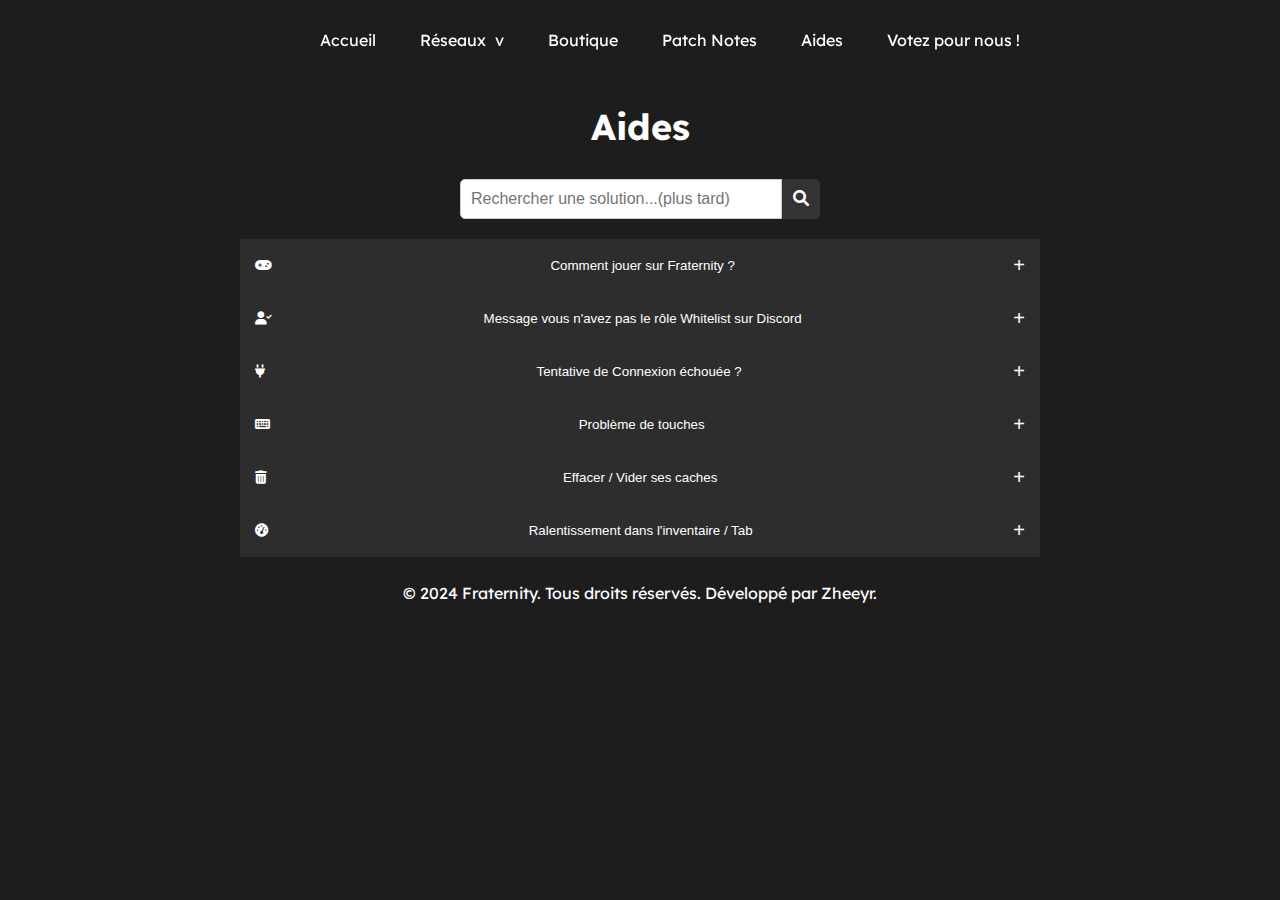
==== aides.html @ e3a0e6e4 "Add: Initial commit of the Website" ====
<!DOCTYPE html>
<html lang="fr">
<head>
    <meta charset="UTF-8">
    <meta name="viewport" content="width=device-width, initial-scale=1.0">
    <title>Fraternity - Aides</title>
    <link rel="stylesheet" href="style.css">
    <link href="https://fonts.googleapis.com/css2?family=Lexend:wght@400;700&display=swap" rel="stylesheet">
    <link href="https://cdnjs.cloudflare.com/ajax/libs/font-awesome/6.0.0-beta3/css/all.min.css" rel="stylesheet">
</head>
<body class="aides">
    <header>
        <nav>
            <ul>
                <li><a href="index.html">Accueil</a></li>
                <li class="dropdown">
                    <a href="javascript:void(0)" class="dropbtn">Réseaux <span class="arrow">v</span></a>
                    <div class="dropdown-content">
                        <a href="https://x.com/FRaternityGTA">Twitter</a>
                        <a href="https://www.youtube.com/@fraternityrp">YouTube</a>
                        <a href="https://discord.com/invite/fraternity">Discord</a>
                        <a href="https://www.tiktok.com/@fraternitygta?lang=fr">TikTok</a>
                    </div>
                </li>
                <li><a href="https://fraternity.tebex.io">Boutique</a></li>
                <li><a href="patchnotes.html">Patch Notes</a></li>
                <li><a href="aides.html">Aides</a></li>
                <li><a href="https://top-serveurs.net/gta/frat">Votez pour nous !</a></li>
            </ul>
        </nav>
    </header>

    <main>
        <section class="help-section">
            <h1 class="help-title">Aides</h1>
            <div class="search-bar">
                <input type="text" placeholder="Rechercher une solution...(plus tard)">
                <button><i class="fas fa-search"></i></button>
            </div>
            <div class="accordion">
                <div class="accordion-item" id="jouer">
                    <button class="accordion-header" aria-expanded="false">
                        <i class="fas fa-gamepad"></i> Comment jouer sur Fraternity ?
                        <span class="icon">+</span>
                    </button>
                    <div class="accordion-content">
                        <ul>
                            <li>Tout d'abord, nous avons notre Free-Access pour pouvoir vous familiarisez avec l'univers de Fraternity.
                                <ul>
                                    <li>ETAPE 1: Installez GTA V, Steam, TeamSpeak et FiveM</li>
                                    <li>ETAPE 2: Accédez au Discord Officiel de FRaternity et apprenez le Règlement FA.</li>
                                    <li>ETAPE 3: Accédez aux channels FA du serveur.</li>
                                </ul>
                            </li>
                            <li>Une fois familiariser avec la ville de Fraternity, ou bien vous-avez de l'expérience dans d'anciens serveurs Whitelist ?
                                <ul>
                                    <li>ETAPE 1: Installez GTA V, Steam, TeamSpeak et FiveM</li>
                                    <li>ETAPE 2: Accédez au Discord Officiel de FRaternity et apprenez le réglement WL.</li>
                                    <li>ETAPE 3: Préparez le Background de votre personnage, et passez votre entretien vocal.</li>
                                    <li>ETAPE 4: Si vous êtes acceptés, accédez aux channels WL du serveur, et démarrez votre aventure.</li>
                                </ul>
                            </li>
                        </ul>
                        <div class="help-discord">
                            <a href="https://discord.gg/fraternity" target="_blank"><i class="fab fa-discord"></i> Rejoindre le Discord</a>
                        </div>
                    </div>
                </div>
                <div class="accordion-item" id="whitelist">
                    <button class="accordion-header" aria-expanded="false">
                        <i class="fas fa-user-check"></i> Message vous n'avez pas le rôle Whitelist sur Discord
                        <span class="icon">+</span>
                    </button>
                    <div class="accordion-content">
                        <ul>
                            <li>Si en vous connectant vous avez ce message :
                                <ul>
                                    <li>Vérifier que vous avez le bon rôle selon le serveur (WL ou FA) dans <strong>FRaternity-RP</strong></li>
                                    <li>Vérifier que votre discord soit bien lié à fivem</li>
                                    <li>Aller dans paramètres utilisateur sur discord :
                                        <ul>
                                            <li>Ensuite Application autorisées</li>
                                            <li>Vérifier si Fivem est autorisé</li>
                                        </ul>
                                    </li>
                                </ul>
                            </li>
                            <li>Deux solutions possibles :
                                <ul>
                                    <li>Fivem est bien présent :
                                        <ul>
                                            <li>Retirer l'autorisation puis allumer fivem, une requête d'autorisation s'ouvrira sur discord et accepter la. Réessayez de vous connecter.</li>
                                        </ul>
                                    </li>
                                    <li>Fivem n'est pas présent :
                                        <ul>
                                            <li>Allumer fivem, une requête d'autorisation s'ouvrira sur discord et accepter la. Réessayez de vous connecter.</li>
                                        </ul>
                                    </li>
                                </ul>
                            </li>
                            <li>Si malgré ça vous avez encore des problèmes, n'hésitez pas à venir en BDA</li>
                        </ul>
                    </div>
                </div>
                <div class="accordion-item" id="connexion">
                    <button class="accordion-header" aria-expanded="false">
                        <i class="fas fa-plug"></i> Tentative de Connexion échouée ?
                        <span class="icon">+</span>
                    </button>
                    <div class="accordion-content">
                        <ul>
                            <li>Vérifiez que vous avez bien Whitelist votre IP sur : <a href="https://fraternity.syswall.fr/">https://fraternity.syswall.fr/</a> (peu importe que vous soyez FA ou WL)</li>
                            <li>Vérifiez d'avoir bien lancé Steam avant d'ouvrir FiveM (sinon il ne prendra pas votre steam en compte, et donc votre connexion sera impossible)</li>
                            <li>Si vous avez tenté de rentrer l'adresse sur la console F8, faites une recherche dans les serveurs FiveM directement ("Jouer").
                                <ul>
                                    <li>Fraternity V3 RP pour le WL</li>
                                    <li>Fraternity RP FA pour le FreeAccess</li>
                                </ul>
                            </li>
                            <li>Vérifiez, si vous tentez de venir sur le WL que vous avez bien passé votre entretien et que vous avez obtenu le rôle correspondant aux citoyens WL.</li>
                            <li>Sinon, venez en BDA.</li>
                        </ul>
                    </div>
                </div>
                <div class="accordion-item" id="touches">
                    <button class="accordion-header" aria-expanded="false">
                        <i class="fas fa-keyboard"></i> Problème de touches
                        <span class="icon">+</span>
                    </button>
                    <div class="accordion-content">
                        <ul>
                            <li>Tu as des problèmes de touche, tes touches ne sont pas au bon endroit. C'est un conflit qui peux survenir en allant sur d'autres serveurs et cela rentre en conflit.</li>
                            <li>Rend doit dans ta barre de recherche Windows et écrit %appdata%.
                                <ul>
                                    <li>Ensuite trouve le fichier CitizenFX et ouvre le. <img src="image/citizenFX.png"></li>
                                    <li>Ouvre le fichier fivem.cfg <img src="image/rbind.png"></li>
                                    <li>Maintenant sélectionne toutes les lignes qui commence par rbind <img src="image.png"></li>
                                    <li>Effacer les, sauvegarde et relance fivem. <img src="image/erase.png"></li>
                                </ul>
                            </li>
                            <li>Cette action vise a effacer toutes les sauvegardes de touches de tout les serveurs pour les remettres d'origine.</li>
                        </ul>
                    </div>
                </div>
                <div class="accordion-item" id="caches">
                    <button class="accordion-header" aria-expanded="false">
                        <i class="fas fa-trash-alt"></i> Effacer / Vider ses caches
                        <span class="icon">+</span>
                    </button>
                    <div class="accordion-content">
                        <ul>
                            <li>Souvent, vous vous retrouvez face à quelques problèmes de mappings, de conflits entre serveurs que vous avez pu visiter, etc...
                                <ul>
                                    <li>La solution se trouve souvent être celle-ci : Videz vos caches.
                                        <ul>
                                            <li>Pour se faire :</li>
                                            <li>Clic droit sur l'icone de votre application FiveM ▶️ Ouvrir l'emplacement du fichier (Si vous ne trouvez que ces 2 raccourcis, refaites un clic droit sur le raccourci FiveM et de nouveau Ouvrir l'emplacement du fichier)
                                                <img src="image/fivemimage.png"></li>
                                            <li>Ouvrez FiveM Application Data 
                                                <img src="image/appdatafivem.png"></li>
                                            <li>Ouvrez le fichier data
                                                <img src="image/datafivem.png"></li>
                                            <li>Effacez TOUS les dossiers dans data , puis relancez FiveM
                                            <p>Oui, même game-storage, certains scripts affectent votre jeu d'origine, donc il faut supprimer ce dossier aussi.</p>
                                                <img src="image/gamestorage.png"></li>
                                        </ul>
                                    </li>
                                    <li>Relancez FiveM et TADA, vous avez des caches tout neufs !</li>
                                </ul>
                            </li>
                        </ul>
                    </div>
                </div>
                <div class="accordion-item" id="ralentissement">
                    <button class="accordion-header" aria-expanded="false">
                        <i class="fas fa-tachometer-alt"></i> Ralentissement dans l'inventaire / Tab
                        <span class="icon">+</span>
                    </button>
                    <div class="accordion-content">
                        <ul>
                            <li>Tu as des ralentissements dans la navigation de ton inventaire ?</li>
                            <li>Rends toi sur la page d'accueil FiveM puis :
                                <ul>
                                    <li>Rends toi dans tes réglages</li>
                                    <li>Dans l'onglet Jeu</li>
                                    <li>Coche la case de Fixed-size NUI</li>
                                </ul>
                            </li>
                            <li>Certains packs graphiques peuvent en être la cause, mais si tu n'as pas de ralentissement autre que dans le menu inventaire / tab, la solution plus haut est normalement la bonne !</li>
                            <img src="image/settingsfivem.png">
                            <img src="image/steps.png">
                        </ul>
                    </div>
                </div>
            </div>
        </section>
    </main>

    <footer>
        <p>&copy; 2024 Fraternity. Tous droits réservés. Développé par Zheeyr.</p>
    </footer>

    <button id="back-to-top" title="Retour en haut"><i class="fas fa-arrow-up"></i></button>

    <script src="script.js"></script>
</body>
</html>
---- style.css ----
html, body {
    font-family: 'Lexend', sans-serif;
    margin: 0;
    padding: 0;
    width: 100%;
    height: 100%;
    overflow-x: hidden;
    background-color: #f0f0f0;
    color: #333;
    scroll-behavior: smooth;
}

body {
    overflow-y: auto;
    overflow-x: hidden;
}

body, html {
    overflow-x: hidden;
}

header {
    background-color: rgba(51, 51, 51, 0);
    color: #fff;
    padding: 30px;
    text-align: center;
    position: fixed;
    top: 0;
    width: 100%;
    left: 0;
    right: 0;
    z-index: 1000;
    margin: 0;
}

nav ul {
    list-style-type: none;
    padding: 0;
    margin: 0;
}

nav ul li {
    display: inline;
    margin: 0 20px;
    position: relative;
}

nav ul li a {
    color: #fff;
    text-decoration: none;
    padding: 5px 0;
    position: relative;
}

nav ul li a::after {
    content: "";
    position: absolute;
    left: 0;
    right: 0;
    bottom: 0;
    height: 2px;
    background-color: #00ff80;
    opacity: 0;
    transform: scaleX(0);
    transition: opacity 0.3s, transform 0.3s;
}

nav ul li a:hover::after {
    opacity: 1;
    transform: scaleX(1);
}

main {
    margin: 0;
    padding: 80px 0 0;
    padding-top: 80px;
    position: relative;
    z-index: 2;
    display: flex;
    flex-direction: column;
    align-items: center;
    width: 100%; 
    box-sizing: border-box;
    overflow-x: hidden;
}


footer {
    background-color: rgba(51, 51, 51, 0);
    color: #fff;
    text-align: center;
    padding: 10px;
    position: relative;
    width: 100%;
    bottom: 0;
    z-index: 1000;
    box-sizing: border-box;
}

#home {
    position: relative;
    text-align: center;
    color: white;
    min-height: 100vh;
    margin: 0;
    padding: 0;
    overflow: hidden; 
    display: flex;
    flex-direction: column;
    justify-content: center;
}

.home-content {
    display: flex;
    flex-direction: column;
    justify-content: center;
    align-items: center;
    height: 100vh;
    box-sizing: border-box;
    animation: slideIn 1s ease-out;
    position: relative;
    z-index: 2;
}

.home-text {
    text-align: center;
}

.home-text h2 {
    font-size: 72px;
    margin: 0;
    color: white;
}

.home-text .subtitle {
    font-size: 36px;
    margin-top: 10px;
    color: white;
    z-index: 1000;
}

.home-video {
    display: flex;
    justify-content: center;
    align-items: center;
    z-index: 3;
}

.home-video video {
    width: 100%;
    height: auto;
    max-width: 100%;
    max-height: 100%;
}

#home::before {
    content: "";
    position: absolute;
    top: 0;
    left: 0;
    right: 0;
    bottom: 0;
    filter: blur(5px);
    z-index: 1;
}

.discord-button {
    font-size: 24px;
    margin-top: 20px;
    padding: 15px 30px;
    color: white;
    display: inline-block;
    background-color: rgba(0,0,0,0);
    text-decoration: none;
    border: 2px solid white; 
    border-radius: 30px;
    transition: background-color 0.3s ease, transform 0.3s ease, border-color 0.3s ease;
    text-align: center;
    position: relative;
    transform: translateY(-50%);
}

.discord-button:hover {
    background-color: rgb(23, 171, 135, 0.5);
    border-color: rgba(255, 255, 255, 1);
}

.discord-button:active
{
    background-color: rgba(255, 255, 255, 0.3);
    transform: scale(0.95);
}

.dropdown .dropbtn {
    cursor: pointer;
}

.dropdown .arrow {
    display: inline-block;
    margin-left: 5px;
    transition: transform 0.3s;
}

.dropdown-content {
    display: none;
    position: absolute;
    background-color: #333;
    min-width: 50px;
    top: 100%;
    left: 0;
    box-shadow: 0px 8px 16px 0px rgba(0,0,0,0.2);
    z-index: 1;
    width: auto;
    white-space: nowrap;
}

.dropdown-content a {
    color: white;
    padding: 12px 16px;
    text-decoration: none;
    display: block;
}

.dropdown-content a:hover {
    background-color: #575757;
}

.dropdown-content.show {
    display: block;
}

.dropdown .arrow.up {
    transform: rotate(180deg);
}

.dropdown:hover .dropdown-content {
    display: block;
}

.dropdown:hover .arrow {
    transform: rotate(180deg);
}

.dropdown .arrow {
    display: inline-block;
    margin-left: 5px;
    transition: transform 0.3s;
}

.new-indicator {
    display: inline-block;
    width: 10px;
    height: 10px;
    background-color: #03e775;
    border-radius: 50%;
    margin-left: 5px;
    position: relative;
    z-index: 2;
}

.new-indicator::before {
    content: '';
    position: absolute;
    top: 50%;
    left: 50%;
    width: 10px;
    height: 10px;
    margin-top: -7px;
    margin-left: -7px;
    border: 2px solid #00ff80;
    border-radius: 50%;
    opacity: 0;
    animation: pulse 1.5s infinite;
    pointer-events: none;
    z-index: 1;
}

.scroll-down {
    margin-top: 30px;
}

.scroll-down a {
    display: block;
    margin-top: 20px;
    font-size: 80px;
    color: white;
    text-decoration: none;
    animation: bounce 2s infinite;
    transition: color 0.3s ease-in-out;
}

.scroll-down a:hover {
    color: #00ff80;
}

.scroll-arrow {
    font-size: 45px;
    color: white;
    text-decoration: none;
    animation: bounce 2s infinite;
}

.scroll-arrow:hover {
    color: #00ff80;
}

#video-content {
    position: relative;
    text-align: center;
    color: white;
    height: 100vh;
    margin: 0;
    padding: 0;
    overflow: hidden;
    display: flex;
    flex-direction: column;
    justify-content: center;
    align-items: center;
}

#video-section {
    position: relative;
    text-align: center;
    color: white;
    min-height: 100vh;
    margin: 0;
    padding: 0;
    overflow: hidden;
    display: flex;
    flex-direction: column;
    justify-content: center;
    align-items: center;
    width: 100%;
    box-sizing: border-box;
}

#bg-video {
    position: fixed;
    top: 0;
    left: 0;
    width: 100%;
    height: 100%;
    object-fit: cover;
    z-index: -1;
    filter: blur(3px);
}

#lore {
    position: relative;
    background-color: #0f0f12;
    padding: 30px 10px;
    color: #fff;
    text-align: center;
    width: 90%;
    box-sizing: border-box;
    margin: 0 auto 50px auto;
    display: flex;
    flex-direction: column;
    align-items: center;
    border-radius: 20px;
    overflow: hidden;
    box-shadow: 0 0 10px rgba(0, 255, 128, 0.5), 0 0 20px rgba(0, 255, 128, 0.3);
}

#lore::before, #lore::after {
    content: '';
    position: absolute;
    width: 100%;
    height: 100%;
    border: 2px solid transparent;
    border-radius: 20px;
    box-sizing: border-box;
}

#lore::before {
    top: 0;
    left: 0;
    border-top: 2px solid #00ff80;
    border-left: 2px solid #00ff80;
    animation: borderAnimationTop 10s ease-in-out infinite;
}

#lore::after {
    bottom: 0;
    right: 0;
    border-bottom: 2px solid #00ff80;
    border-right: 2px solid #00ff80;
    animation: borderAnimationBottom 10s ease-in-out infinite;
}

@keyframes borderAnimationTop {
    0%, 25% {
        width: 0;
        height: 0;
    }
    50% {
        width: 100%;
        height: 0;
    }
    75%, 100% {
        width: 100%;
        height: 100%;
    }
}

@keyframes borderAnimationBottom {
    0%, 25% {
        width: 0;
        height: 0;
    }
    50% {
        width: 0;
        height: 100%;
    }
    75%, 100% {
        width: 100%;
        height: 100%;
    }
}

.lore-wrapper {
    max-width: 1200px;
    width: 100%;
    margin: 0 auto;
    box-sizing: border-box;
    padding: 20px;
    display: flex;
    flex-direction: column;
    align-items: center;
    border-radius: 20px;
}

.lore-header {
    margin-bottom: 30px;
    text-align: center;
}

.lore-header h1, .lore-header p {
    color: #ffffff;
}

.lore-content {
    width: 100%;
    max-width: 1200px;
    margin: 0 auto;
}

.lore-content p {
    font-size: 18px;
    line-height: 1.6;
}

.lore-content h2 {
    font-size: 48px;
    margin-bottom: 20px;
}

.lore-image {
    margin: 20px 0;
}

.lore-image img {
    max-width: 100%;
    height: auto;
    border-radius: 20px;
}

.lore-text {
    max-width: 800px;
    width: 100%;
    text-align: left;
    font-size: 18px;
    line-height: 1.6;
    color: #ffffff;
    margin: 0 auto;
}

.lore-text p {
    line-height: 1.6;
    margin-bottom: 20px;
}

.green-text {
    color: #00ff80;
}

/* PATCH NOTES  */

body.patchnotes {
    background-color: #0f0f12;
    color: #ffffff;
    font-family: 'Lexend', sans-serif;
    margin: 0;
    padding: 0;
}

#patch-notes {
    text-align: center;
}

.patch-intro {
    margin-bottom: 20px;
    font-size: 18px;
    max-width: 800px;
    margin: 0 auto 20px auto;
}

.patch-list {
    display: flex;
    flex-wrap: wrap;
    justify-content: center;
    gap: 20px;
}

.patch-item {
    background-color: rgb(34, 34, 34);
    padding: 20px;
    border-radius: 10px;
    width: 45%;
    max-width: 400px;
    text-align: left;
    box-shadow: 0 4px 8px rgba(0,0,0,0.1);
    display: flex;
    flex-direction: column;
    gap: 10px;
    overflow: hidden;
    cursor: pointer;
}

.patch-item img {
    width: 100%;
    border-radius: 10px;
    transition: transform 0.3s ease;
}

.patch-item:hover img {
    transform: scale(1.05);
}

.patch-item .meta {
    display: flex;
    align-items: center;
    font-size: 12px;
    color: #c9c9c9;
    text-transform: uppercase;
    font-weight: bold;
}

.patch-item .meta .dot {
    width: 4px;
    height: 4px;
    background-color: rgb(0, 255, 98);
    border-radius: 50%;
    margin: 0 10px;
}

.patch-item h2 {
    margin: 0;
    font-size: 20px;
    color: #ffffff;
}

.patch-item p {
    margin: 5px 0;
    color: #ffffff;
}

.highlight-green {
    background-color: #00ff00;
    color: #333;
    padding: 2px 4px;
    border-radius: 4px;
    display: inline-block;
}

.modal {
    display: none; 
    position: fixed; 
    z-index: 1000; 
    left: 0;
    top: 0;
    width: 100%;
    height: 100%;
    overflow: auto;
    background-color: rgba(0, 0, 0, 0.8);
    align-items: center;
    justify-content: center;
    padding: 20px;
    box-sizing: border-box;
    animation-duration: 0.3s;
    animation-fill-mode: both;
}

.modal-content {
    background-color: #181818;
    margin: auto;
    padding: 20px;
    border: 1px solid #004e11;
    width: 80%;
    max-width: 600px;
    border-radius: 10px;
    position: relative;
}

.green-text p {
    color: #00ff00;
}

.blue-text {
    color: rgb(0, 0, 94);
}

.white-text {
    color: #fff;
}

.red-text {
    color: #f00;
}


.intro-section {
    background-color: #0f0f12;
    text-align: center;
    color: white;
}

.intro-title {
    font-size: 48px;
    font-weight: bold;
    margin-bottom: 20px;
}

.intro-description {
    font-size: 18px;
    line-height: 1.6;
    max-width: 800px;
    margin: 0 auto;
    color: #ffffff;
}

body.aides {
    background-color: #1d1d1d;
    color: white;
    font-family: 'Lexend', sans-serif;
}

.help-section {
    max-width: 800px;
    margin: 0 auto;
}

.help-title {
    text-align: center;
    font-size: 36px;
    margin-bottom: 30px;
}

.accordion-header {
    background: #2d2d2d;
    color: #fff;
    cursor: pointer;
    padding: 15px;
    width: 100%;
    text-align: left;
    border: none;
    outline: none;
    transition: background 0.3s ease;
    position: relative;
    display: flex;
    justify-content: space-between;
    align-items: center;
    text-align: center;
}

.accordion-header:hover {
    background: #3d3d3d;
}

.accordion-header[aria-expanded="true"] {
    background: #444;
}

.icon {
    font-size: 20px;
    transition: transform 0.3s ease;
}

.accordion-header[aria-expanded="true"] .icon {
    transform: rotate(45deg);
}

.accordion-content {
    max-height: 0;
    overflow: hidden;
    transition: max-height 0.3s ease;
    background: #2d2d2d;
    padding: 0 15px;
}

.accordion-content p {
    margin: 15px 0;
}

.accordion-item .accordion-header[aria-expanded="true"] + .accordion-content {
    max-height: 200px;
    padding: 15px;
}

.accordion-content ul {
    list-style-type: disc;
    padding-left: 20px;
    margin: 10px 0;
}

.accordion-content ul ul {
    list-style-type: circle;
    padding-left: 20px;
}

.accordion-content ul ul ul {
    list-style-type: square;
    padding-left: 20px;
}

/* Barre de recherche */
.search-bar {
    display: flex;
    justify-content: center;
    margin-bottom: 20px;
}

.search-bar input {
    padding: 10px;
    font-size: 16px;
    border: 1px solid #ccc;
    border-radius: 5px 0 0 5px;
    width: 300px;
}

.search-bar button {
    padding: 10px;
    font-size: 16px;
    background-color: #333;
    color: white;
    border: 1px solid #333;
    border-radius: 0 5px 5px 0;
    cursor: pointer;
}

.search-bar button:hover {
    background-color: #555;
}

.help-discord {
    margin-top: 20px;
    text-align: center;
}

.help-discord a {
    display: inline-block;
    padding: 10px 20px;
    background-color: #7289da;
    color: white;
    text-decoration: none;
    border-radius: 5px;
    transition: background-color 0.3s ease;
}

.help-discord a:hover {
    background-color: #5b6eae;
}

#back-to-top {
    display: none;
    position: fixed;
    bottom: 20px;
    right: 20px;
    z-index: 100;
    border: none;
    outline: none;
    background-color: #333;
    color: white;
    cursor: pointer;
    padding: 10px;
    border-radius: 5px;
    font-size: 18px;
    transition: opacity 0.3s, transform 0.3s;
}

#back-to-top:hover {
    background-color: #555;
    transform: scale(1.1);
}

#back-to-top i {
    font-size: 18px;
}

@keyframes modalFadeIn {
    from {
        opacity: 0;
        transform: translateY(-50px);
    }
    to {
        opacity: 1;
        transform: translateY(0);
    }
}

@keyframes modalFadeOut {
    from {
        opacity: 1;
        transform: translateY(0);
    }
    to {
        opacity: 0;
        transform: translateY(-50px);
    }
}


.modal-background {
    position: absolute;
    top: 0;
    left: 0;
    right: 0;
    bottom: 0;
    background-size: cover;
    background-position: center;
    filter: blur(10px);
    z-index: -1;
}

.modal-image {
    width: 100%;
    max-height: 300px;
    object-fit: cover;
    margin-bottom: 20px;
}

.modal.show {
    display: flex;
    animation-name: modalFadeIn;
}

.modal.hide {
    animation-name: modalFadeOut;
}

.close {
    color: #aaa;
    float: right;
    font-size: 28px;
    font-weight: bold;
}

.close:hover,
.close:focus {
    color: black;
    text-decoration: none;
    cursor: pointer;
}

.underline-green {
    text-decoration: underline;
    text-decoration-color: #00ff00;
    text-decoration-thickness: 2px;
}

.loader {
    position: fixed;
    top: 0;
    left: 0;
    width: 100%;
    height: 100%;
    background-color: rgb(0, 0, 0);
    display: flex;
    justify-content: center;
    align-items: center;
    flex-direction: column;
    z-index: 9999;
    opacity: 1;
    transition: opacity 1s ease;
}

.loader.hidden {
    opacity: 0;
}
.loading-text {
    font-size: 24px;
    color: white;
    margin-bottom: 20px;
}

.loading-bar {
    width: 80%;
    height: 10px;
    background-color: #444;
    position: relative;
    overflow: hidden;
}

.loading-progress {
    height: 100%;
    width: 0;
    background-color: #00ff80;
    transition: width 0.1s ease-in-out;
}

#main-title {
    opacity: 0;
    transform: translateX(-100%);
    animation: fadeInSlideRight 3s forwards;
}

#subtitle {
    opacity: 0;
    transform: translateY(100%);
    animation: fadeInSlideUp 3s forwards;
    animation-delay: 1s;
}

.hover-effect {
    transition: color 0.3s ease, box-shadow 0.3s ease;
}

#subtitle .hover-effect:hover#create {
    color: blue;
    text-shadow: 0 0 5px #00004b80, 0 0 10px #00004b80, 0 0 15px #00004b80, 0 0 20px #00004b80;
}

#subtitle .hover-effect:hover#imagine {
    color: white;
    text-shadow: 0 0 5px rgba(255, 255, 255, 1), 0 0 10px rgba(255, 255, 255, 1), 0 0 15px rgba(255, 255, 255, 1), 0 0 20px rgba(255, 255, 255, 1);
}

#subtitle .hover-effect:hover#play {
    color: red;
    text-shadow: 0 0 5px #8a010180, 0 0 10px #8a010180, 0 0 15px #8a010180, 0 0 20px #8a010180;
}

#features {
    padding: 50px 0;
    background-color: #0f0f12;
    color: #fff;
    text-align: center;
    width: 90%;
    box-sizing: border-box;
    margin: 0 auto;
    display: flex;
    flex-direction: column;
    align-items: center;
    border-radius: 20px;
    overflow: hidden;
}


.feature-wrapper {
    display: flex;
    flex-wrap: wrap;
    justify-content: space-around;
    margin: 20px 0;
}

.feature-box {
    background-color: #1a1a1d;
    padding: 20px;
    margin: 10px;
    border-radius: 10px;
    width: 45%;
    box-sizing: border-box;
}

.feature-box img {
    width: 120px;
    height: 120px;
    margin-bottom: 5px;
}

.feature-box h3 {
    font-size: 20px;
    margin-bottom: 5px;
    text-transform: uppercase;
}

.feature-box p {
    font-size: 16px;
    line-height: 1.5;
}

#why-choose {
    background-color: #1a1a1d;
    padding: 50px 20px;
    color: #fff;
    text-align: left;
    width: 90%;
    box-sizing: border-box;
    margin: 50px auto;
    border-radius: 20px;
    box-shadow: 0 0 15px rgba(0, 0, 0, 0.5);
}

.why-header {
    text-align: center;
    margin-bottom: 30px;
}

.why-header h2 {
    font-size: 36px;
    margin-bottom: 10px;
}

.why-header p {
    font-size: 20px;
}

.why-content {
    font-size: 18px;
    line-height: 1.6;
}

.why-content ul {
    list-style-type: none;
    padding: 0;
}

.why-content ul li.why-item {
    display: flex;
    flex-direction: row;
    margin-bottom: 40px;
    align-items: center;
}

.why-content ul li.why-item.left .why-text {
    order: 1;
    margin-right: 20px;
    flex: 2;
}

.why-content ul li.why-item.left .why-image {
    order: 2;
    flex: 1;
}

.why-content ul li.why-item.right .why-text {
    order: 2;
    margin-left: 20px;
    flex: 2;
}

.why-content ul li.why-item.right .why-image {
    order: 1;
    flex: 1;
}

.why-text h3 {
    font-size: 24px;
    margin-bottom: 5px;
    color: #00ff80;
}

.why-image img {
    max-width: 100%;
    height: auto;
    border-radius: 10px;
}


@media (max-width: 768px) {
    .feature-box {
        width: 100%;
    }
}

@keyframes fadeInSlideUp {
    0% {
        opacity: 0;
        transform: translateY(100%);
    }
    100% {
        opacity: 1;
        transform: translateY(0);
    }
}

@keyframes fadeInSlideRight {
    0% {
        opacity: 0;
        transform: translateX(-100%);
    }
    100% {
        opacity: 1;
        transform: translateX(0);
    }
}

@keyframes loading {
    from {
        width: 0;
    }
    to {
        width: 100%;
    }
}

@keyframes pulse {
    0% {
        transform: scale(1);
    }
    50% {
        transform: scale(1.5);
        opacity: 0.5;
    }
    100% {
        transform: scale(1);
        opacity: 1;
    }
}

@keyframes slideIn {
    from {
        transform: translateX(-100%);
        opacity: 0;
    }
    to {
        transform: translateX(0);
        opacity: 1;
    }
}

@keyframes slideUp {
    from {
        transform: translateY(100%);
        opacity: 0;
    }
    to {
        transform: translateY(0);
        opacity: 1;
    }
}

@keyframes fadeInOverlay {
    from {
        opacity: 0;
    }
    to {
        opacity: 0.3;
    }
}

@keyframes bounce {
    0%, 20%, 50%, 80%, 100% {
        transform: translateY(0);
    }
    40% {
        transform: translateY(-10px);
    }
    60% {
        transform: translateY(-5px);
    }
}
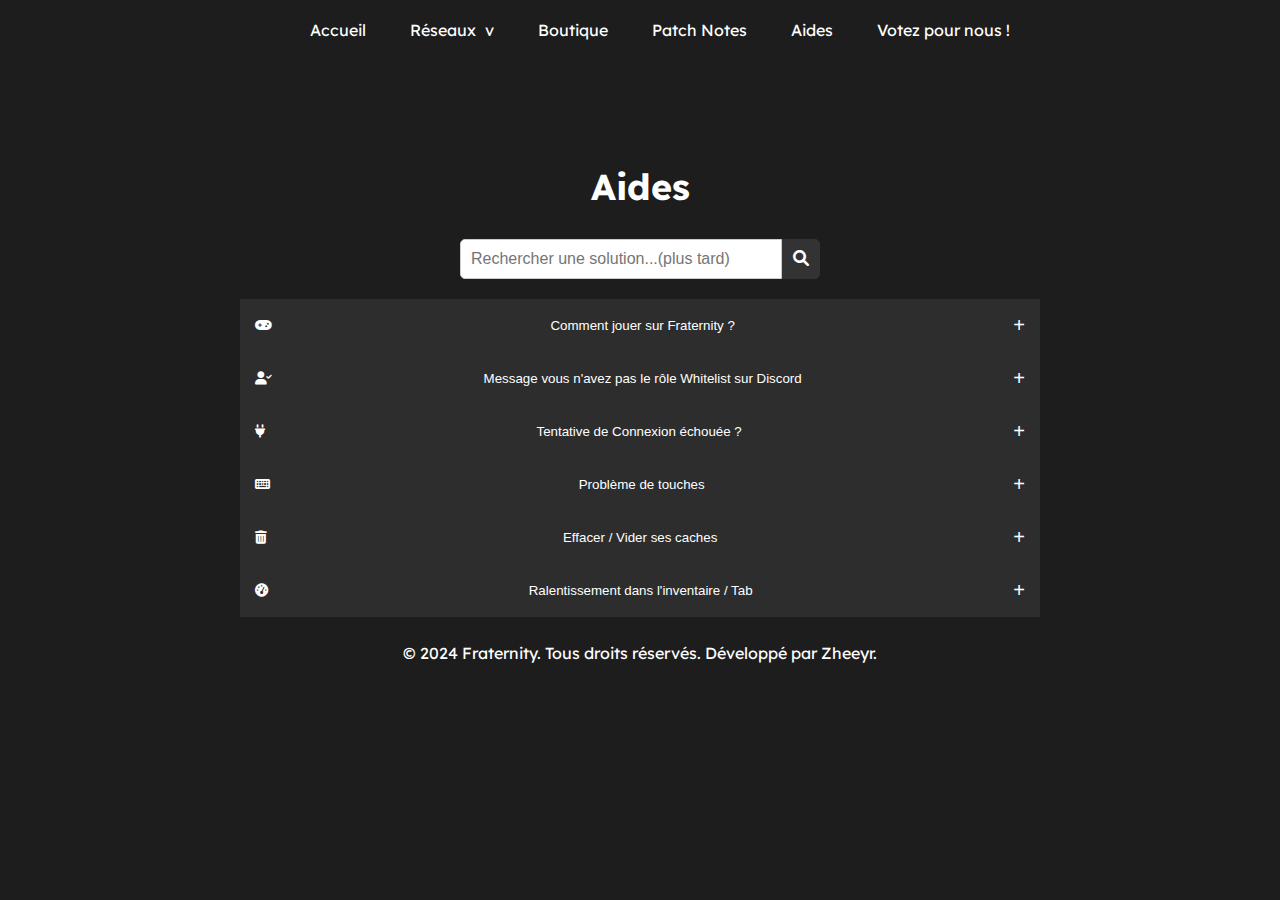
==== commit bd8dc51c: "Fix: Added feature of opening social in new window at each page who contain the Header" ====
--- a/aides.html
+++ b/aides.html
@@ -16,10 +16,10 @@
                 <li class="dropdown">
                     <a href="javascript:void(0)" class="dropbtn">Réseaux <span class="arrow">v</span></a>
                     <div class="dropdown-content">
-                        <a href="https://x.com/FRaternityGTA">Twitter</a>
-                        <a href="https://www.youtube.com/@fraternityrp">YouTube</a>
-                        <a href="https://discord.com/invite/fraternity">Discord</a>
-                        <a href="https://www.tiktok.com/@fraternitygta?lang=fr">TikTok</a>
+                        <a href="https://x.com/FRaternityGTA" target="_blank">Twitter</a>
+                        <a href="https://www.youtube.com/@fraternityrp" target="_blank">YouTube</a>
+                        <a href="https://discord.com/invite/fraternity" target="_blank">Discord</a>
+                        <a href="https://www.tiktok.com/@fraternitygta?lang=fr" target="_blank">TikTok</a>
                     </div>
                 </li>
                 <li><a href="https://fraternity.tebex.io">Boutique</a></li>
--- a/style.css
+++ b/style.css
@@ -1159,4 +1159,195 @@
     60% {
         transform: translateY(-5px);
     }
+}
+
+@media screen and (min-width: 1025px) {
+    header {
+        padding: 20px;
+        position: relative;
+    }
+}
+
+@media screen and (max-width: 1024px) {
+    header {
+        padding: 20px;
+        position: relative;
+    }
+
+    .home-text h2 {
+        font-size: 48px;
+    }
+    
+    nav ul {
+        display: flex;
+        flex-direction: column;
+        align-items: center;
+    }
+
+    nav ul li {
+        margin: 10px 0;
+        display: block;
+        text-align: center;
+    }
+
+    main {
+        padding-top: 60px;
+    }
+
+    .patch-item {
+        width: 90%;
+    }
+
+    .patch-intro {
+        font-size: 16px;
+        max-width: 90%;
+    }
+
+    .modal-content {
+        width: 90%;
+        max-width: 500px;
+    }
+
+    .help-section {
+        padding: 20px;
+    }
+
+    .help-title {
+        font-size: 30px;
+    }
+
+    .accordion-header {
+        font-size: 18px;
+    }
+
+    .accordion-content {
+        font-size: 16px;
+    }
+
+    #lore, #features, #why-choose {
+        width: 95%;
+        padding: 20px;
+    }
+
+    .feature-box {
+        width: 45%;
+    }
+}
+
+@media screen and (max-width: 768px) {
+    header {
+        padding: 15px;
+        position: relative;
+    }
+
+    nav ul {
+        display: flex;
+        flex-direction: column;
+        align-items: center;
+    }
+
+    nav ul li {
+        margin: 8px 0;
+        display: block;
+        text-align: center;
+    }
+
+    main {
+        padding-top: 50px;
+    }
+
+    .patch-item {
+        width: 100%;
+    }
+
+    .patch-intro {
+        font-size: 14px;
+        max-width: 100%;
+    }
+
+    .modal-content {
+        width: 95%;
+        max-width: 400px;
+    }
+
+    .help-section {
+        padding: 15px;
+    }
+
+    .help-title {
+        font-size: 24px;
+    }
+
+    .accordion-header {
+        font-size: 16px;
+    }
+
+    .accordion-content {
+        font-size: 14px;
+    }
+
+    #lore, #features, #why-choose {
+        width: 100%;
+        padding: 15px;
+    }
+
+    .feature-box {
+        width: 100%;
+    }
+
+    .why-content ul li.why-item {
+        flex-direction: column;
+        align-items: flex-start;
+    }
+
+    .why-content ul li.why-item.left .why-text, 
+    .why-content ul li.why-item.right .why-text {
+        margin: 0 0 10px 0;
+        order: 2;
+    }
+
+    .why-content ul li.why-item.left .why-image, 
+    .why-content ul li.why-item.right .why-image {
+        order: 1;
+    }
+}
+
+@media screen and (max-width: 428px) {
+    header {
+        padding: 10px;
+    }
+
+    nav ul {
+        display: flex;
+        flex-direction: column;
+        align-items: center;
+    }
+
+    nav ul li {
+        margin: 5px 0;
+        display: block;
+        text-align: center;
+    }
+
+    .home-content {
+        padding: 20px;
+    }
+
+    .home-text h2 {
+        font-size: 48px;
+    }
+
+    .home-text .subtitle {
+        font-size: 24px;
+    }
+
+    .discord-button {
+        font-size: 18px;
+        padding: 10px 20px;
+        border-radius: 20px;
+    }
+
+    .scroll-down a {
+        font-size: 40px;
+    }
 }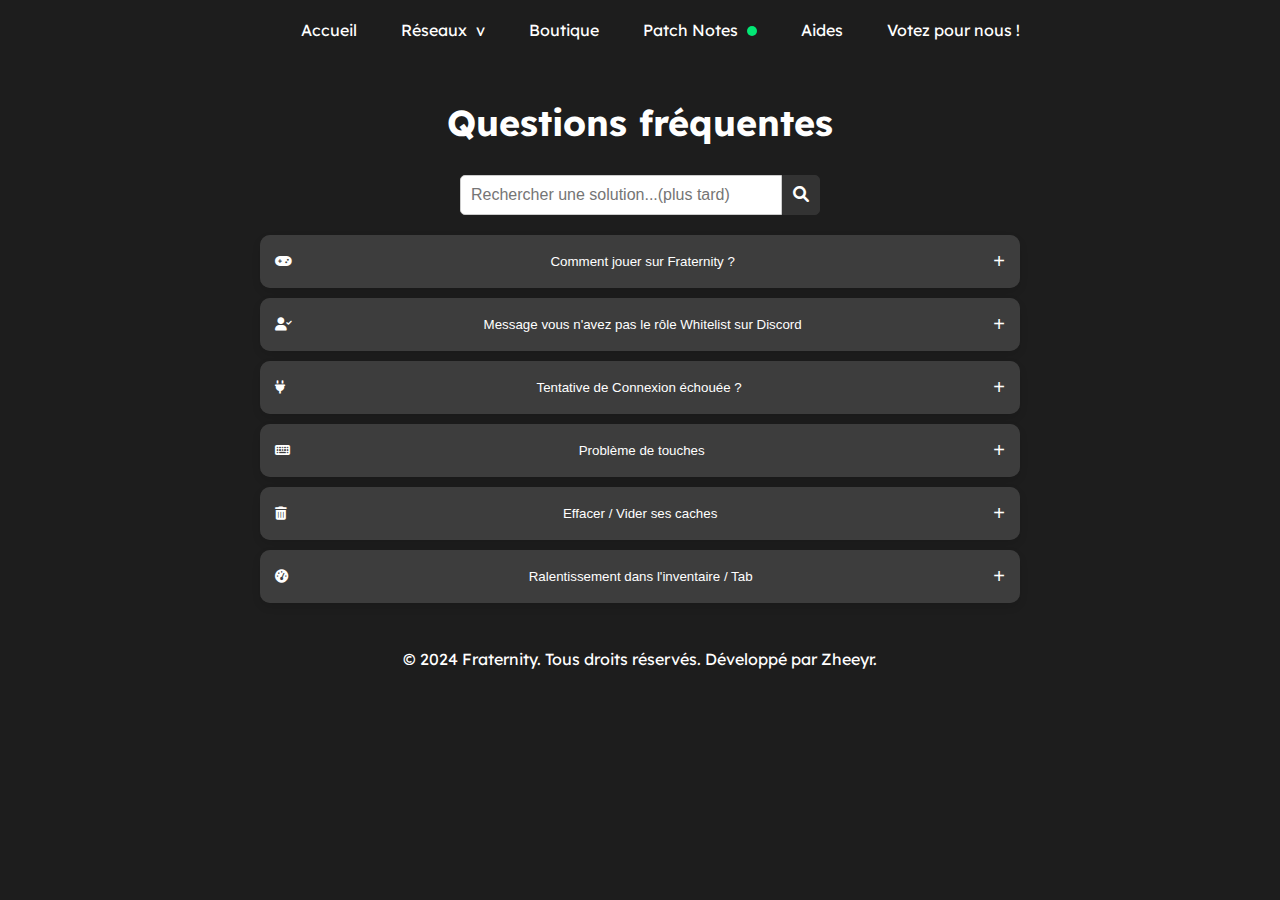
==== commit 4ca427b6: "Update: Large Update for Desktop Version of the page Help" ====
--- a/aides.html
+++ b/aides.html
@@ -23,7 +23,7 @@
                     </div>
                 </li>
                 <li><a href="https://fraternity.tebex.io">Boutique</a></li>
-                <li><a href="patchnotes.html">Patch Notes</a></li>
+                <li><a href="patchnotes.html">Patch Notes <span class="new-indicator"></span></a></li>
                 <li><a href="aides.html">Aides</a></li>
                 <li><a href="https://top-serveurs.net/gta/frat">Votez pour nous !</a></li>
             </ul>
@@ -32,13 +32,13 @@
 
     <main>
         <section class="help-section">
-            <h1 class="help-title">Aides</h1>
+            <h1 class="help-title">Questions fréquentes</h1>
             <div class="search-bar">
                 <input type="text" placeholder="Rechercher une solution...(plus tard)">
                 <button><i class="fas fa-search"></i></button>
             </div>
             <div class="accordion">
-                <div class="accordion-item" id="jouer">
+                <div class="accordion-item card" id="jouer">
                     <button class="accordion-header" aria-expanded="false">
                         <i class="fas fa-gamepad"></i> Comment jouer sur Fraternity ?
                         <span class="icon">+</span>
@@ -66,7 +66,7 @@
                         </div>
                     </div>
                 </div>
-                <div class="accordion-item" id="whitelist">
+                <div class="accordion-item card" id="whitelist">
                     <button class="accordion-header" aria-expanded="false">
                         <i class="fas fa-user-check"></i> Message vous n'avez pas le rôle Whitelist sur Discord
                         <span class="icon">+</span>
@@ -103,7 +103,7 @@
                         </ul>
                     </div>
                 </div>
-                <div class="accordion-item" id="connexion">
+                <div class="accordion-item card" id="connexion">
                     <button class="accordion-header" aria-expanded="false">
                         <i class="fas fa-plug"></i> Tentative de Connexion échouée ?
                         <span class="icon">+</span>
@@ -123,7 +123,7 @@
                         </ul>
                     </div>
                 </div>
-                <div class="accordion-item" id="touches">
+                <div class="accordion-item card" id="touches">
                     <button class="accordion-header" aria-expanded="false">
                         <i class="fas fa-keyboard"></i> Problème de touches
                         <span class="icon">+</span>
@@ -143,7 +143,7 @@
                         </ul>
                     </div>
                 </div>
-                <div class="accordion-item" id="caches">
+                <div class="accordion-item card" id="caches">
                     <button class="accordion-header" aria-expanded="false">
                         <i class="fas fa-trash-alt"></i> Effacer / Vider ses caches
                         <span class="icon">+</span>
@@ -172,7 +172,7 @@
                         </ul>
                     </div>
                 </div>
-                <div class="accordion-item" id="ralentissement">
+                <div class="accordion-item card" id="ralentissement">
                     <button class="accordion-header" aria-expanded="false">
                         <i class="fas fa-tachometer-alt"></i> Ralentissement dans l'inventaire / Tab
                         <span class="icon">+</span>
@@ -205,4 +205,4 @@
 
     <script src="script.js"></script>
 </body>
-</html>+</html>
--- a/style.css
+++ b/style.css
@@ -72,8 +72,8 @@
 
 main {
     margin: 0;
-    padding: 80px 0 0;
-    padding-top: 80px;
+    padding: 60px 0 0;
+    padding-top: 60px;
     position: relative;
     z-index: 2;
     display: flex;
@@ -643,87 +643,23 @@
     background-color: #1d1d1d;
     color: white;
     font-family: 'Lexend', sans-serif;
+    /* padding-top: 60px; Ajustez selon la hauteur de votre header */
 }
 
 .help-section {
     max-width: 800px;
     margin: 0 auto;
+    padding: 20px;
+    box-sizing: border-box;
 }
 
 .help-title {
     text-align: center;
     font-size: 36px;
     margin-bottom: 30px;
-}
-
-.accordion-header {
-    background: #2d2d2d;
-    color: #fff;
-    cursor: pointer;
-    padding: 15px;
-    width: 100%;
-    text-align: left;
-    border: none;
-    outline: none;
-    transition: background 0.3s ease;
-    position: relative;
-    display: flex;
-    justify-content: space-between;
-    align-items: center;
-    text-align: center;
-}
-
-.accordion-header:hover {
-    background: #3d3d3d;
-}
-
-.accordion-header[aria-expanded="true"] {
-    background: #444;
-}
-
-.icon {
-    font-size: 20px;
-    transition: transform 0.3s ease;
-}
-
-.accordion-header[aria-expanded="true"] .icon {
-    transform: rotate(45deg);
-}
-
-.accordion-content {
-    max-height: 0;
-    overflow: hidden;
-    transition: max-height 0.3s ease;
-    background: #2d2d2d;
-    padding: 0 15px;
-}
-
-.accordion-content p {
-    margin: 15px 0;
-}
-
-.accordion-item .accordion-header[aria-expanded="true"] + .accordion-content {
-    max-height: 200px;
-    padding: 15px;
-}
-
-.accordion-content ul {
-    list-style-type: disc;
-    padding-left: 20px;
-    margin: 10px 0;
-}
-
-.accordion-content ul ul {
-    list-style-type: circle;
-    padding-left: 20px;
-}
-
-.accordion-content ul ul ul {
-    list-style-type: square;
-    padding-left: 20px;
-}
-
-/* Barre de recherche */
+    margin-top: -40px;
+}
+
 .search-bar {
     display: flex;
     justify-content: center;
@@ -750,6 +686,90 @@
 
 .search-bar button:hover {
     background-color: #555;
+}
+
+.accordion {
+    display: flex;
+    flex-direction: column;
+    gap: 10px;
+}
+
+.card {
+    background: #2d2d2d;
+    border-radius: 10px;
+    box-shadow: 0 4px 8px rgba(0, 0, 0, 0.1);
+    overflow: hidden;
+    transition: transform 0.3s, box-shadow 0.3s;
+}
+
+.card:hover {
+    transform: translateY(-5px);
+    box-shadow: 0 8px 16px rgba(0, 0, 0, 0.2);
+}
+
+.accordion-header {
+    background: #3d3d3d;
+    color: #fff;
+    cursor: pointer;
+    padding: 15px;
+    width: 100%;
+    text-align: left;
+    border: none;
+    outline: none;
+    transition: background 0.3s ease;
+    display: flex;
+    justify-content: space-between;
+    align-items: center;
+}
+
+.accordion-header:hover {
+    background: #4d4d4d;
+}
+
+.accordion-header[aria-expanded="true"] {
+    background: #555;
+}
+
+.icon {
+    font-size: 20px;
+    transition: transform 0.3s ease;
+}
+
+.accordion-header[aria-expanded="true"] .icon {
+    transform: rotate(45deg);
+}
+
+.accordion-content {
+    max-height: 0;
+    overflow: hidden;
+    transition: max-height 0.3s ease, padding 0.3s ease;
+    background: #3d3d3d;
+    padding: 0 15px;
+}
+
+.accordion-content p {
+    margin: 15px 0;
+}
+
+.accordion-item .accordion-header[aria-expanded="true"] + .accordion-content {
+    max-height: 500px;
+    padding: 15px;
+}
+
+.accordion-content ul {
+    list-style-type: disc;
+    padding-left: 20px;
+    margin: 10px 0;
+}
+
+.accordion-content ul ul {
+    list-style-type: circle;
+    padding-left: 20px;
+}
+
+.accordion-content ul ul ul {
+    list-style-type: square;
+    padding-left: 20px;
 }
 
 .help-discord {
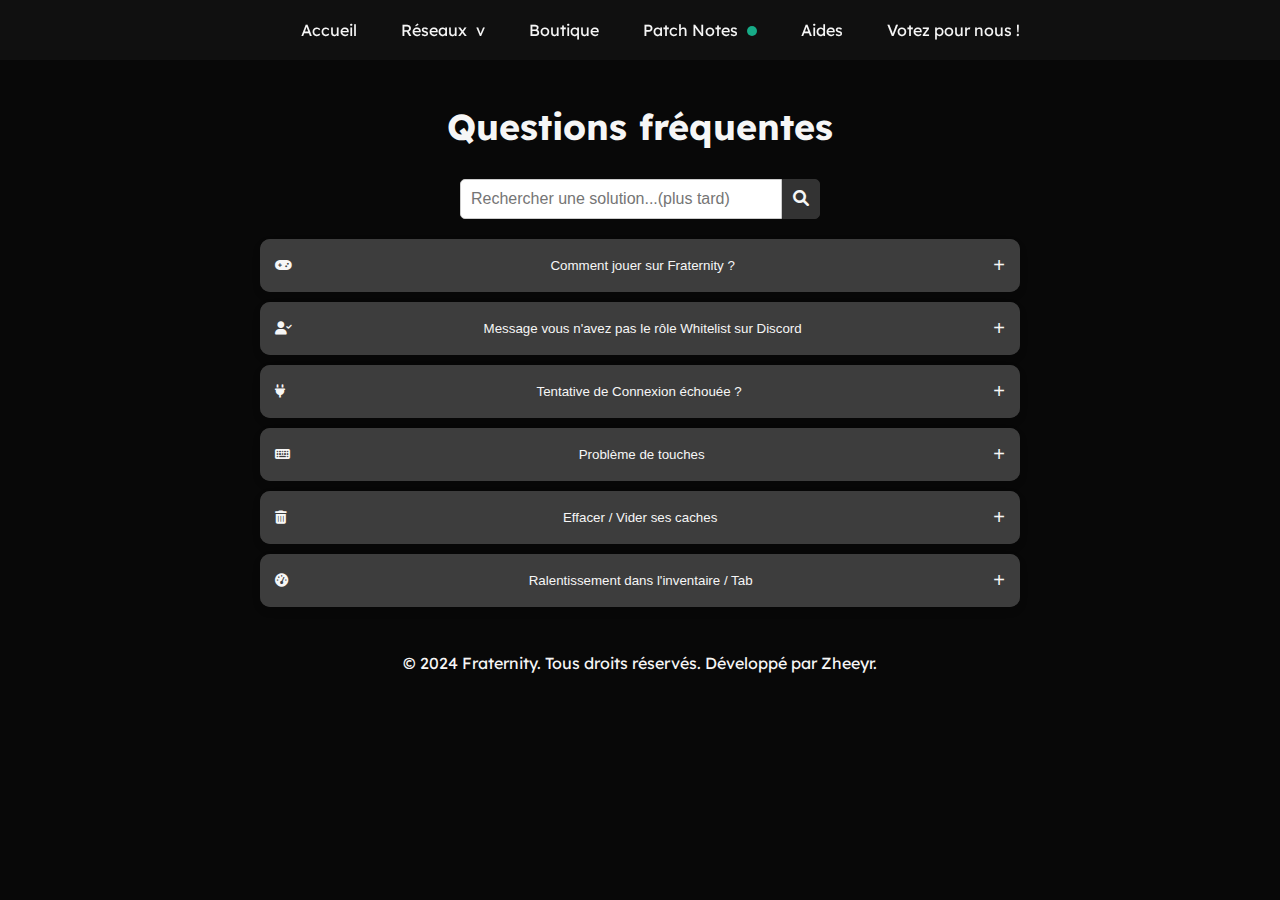
==== commit 9e18a8cd: "Fix: Image not found in directory" ====
--- a/aides.html
+++ b/aides.html
@@ -135,7 +135,7 @@
                                 <ul>
                                     <li>Ensuite trouve le fichier CitizenFX et ouvre le. <img src="image/citizenFX.png"></li>
                                     <li>Ouvre le fichier fivem.cfg <img src="image/rbind.png"></li>
-                                    <li>Maintenant sélectionne toutes les lignes qui commence par rbind <img src="image.png"></li>
+                                    <li>Maintenant sélectionne toutes les lignes qui commence par rbind <img src="image/rbind.png"></li>
                                     <li>Effacer les, sauvegarde et relance fivem. <img src="image/erase.png"></li>
                                 </ul>
                             </li>
--- a/style.css
+++ b/style.css
@@ -5,7 +5,7 @@
     width: 100%;
     height: 100%;
     overflow-x: hidden;
-    background-color: #f0f0f0;
+    background-color: #080808;
     color: #333;
     scroll-behavior: smooth;
 }
@@ -20,8 +20,8 @@
 }
 
 header {
-    background-color: rgba(51, 51, 51, 0);
-    color: #fff;
+    background-color: rgba(51, 51, 51, 0.205);
+    color: #F6F6F6;
     padding: 30px;
     text-align: center;
     position: fixed;
@@ -46,7 +46,7 @@
 }
 
 nav ul li a {
-    color: #fff;
+    color: #F6F6F6;
     text-decoration: none;
     padding: 5px 0;
     position: relative;
@@ -59,7 +59,7 @@
     right: 0;
     bottom: 0;
     height: 2px;
-    background-color: #00ff80;
+    background-color: #17ab87;
     opacity: 0;
     transform: scaleX(0);
     transition: opacity 0.3s, transform 0.3s;
@@ -87,7 +87,7 @@
 
 footer {
     background-color: rgba(51, 51, 51, 0);
-    color: #fff;
+    color: #F6F6F6;
     text-align: center;
     padding: 10px;
     position: relative;
@@ -100,7 +100,7 @@
 #home {
     position: relative;
     text-align: center;
-    color: white;
+    color: #F6F6F6;
     min-height: 100vh;
     margin: 0;
     padding: 0;
@@ -129,13 +129,13 @@
 .home-text h2 {
     font-size: 72px;
     margin: 0;
-    color: white;
+    color: #F6F6F6;
 }
 
 .home-text .subtitle {
     font-size: 36px;
     margin-top: 10px;
-    color: white;
+    color: #F6F6F6;
     z-index: 1000;
 }
 
@@ -164,30 +164,14 @@
     z-index: 1;
 }
 
-.discord-button {
-    font-size: 24px;
-    margin-top: 20px;
-    padding: 15px 30px;
-    color: white;
-    display: inline-block;
-    background-color: rgba(0,0,0,0);
-    text-decoration: none;
-    border: 2px solid white; 
-    border-radius: 30px;
-    transition: background-color 0.3s ease, transform 0.3s ease, border-color 0.3s ease;
-    text-align: center;
-    position: relative;
-    transform: translateY(-50%);
-}
-
 .discord-button:hover {
-    background-color: rgb(23, 171, 135, 0.5);
-    border-color: rgba(255, 255, 255, 1);
+    background-color: #17ab87;
+    border-color: #F6F6F6;
 }
 
 .discord-button:active
 {
-    background-color: rgba(255, 255, 255, 0.3);
+    background-color: rgba(246, 246, 246, 0.3);
     transform: scale(0.95);
 }
 
@@ -215,7 +199,7 @@
 }
 
 .dropdown-content a {
-    color: white;
+    color: #F6F6F6;
     padding: 12px 16px;
     text-decoration: none;
     display: block;
@@ -251,7 +235,7 @@
     display: inline-block;
     width: 10px;
     height: 10px;
-    background-color: #03e775;
+    background-color: #17ab87;
     border-radius: 50%;
     margin-left: 5px;
     position: relative;
@@ -267,7 +251,7 @@
     height: 10px;
     margin-top: -7px;
     margin-left: -7px;
-    border: 2px solid #00ff80;
+    border: 2px solid #17ab87;
     border-radius: 50%;
     opacity: 0;
     animation: pulse 1.5s infinite;
@@ -283,31 +267,31 @@
     display: block;
     margin-top: 20px;
     font-size: 80px;
-    color: white;
+    color: #F6F6F6;
     text-decoration: none;
     animation: bounce 2s infinite;
     transition: color 0.3s ease-in-out;
 }
 
 .scroll-down a:hover {
-    color: #00ff80;
+    color: #17ab87;
 }
 
 .scroll-arrow {
     font-size: 45px;
-    color: white;
+    color: #F6F6F6;
     text-decoration: none;
     animation: bounce 2s infinite;
 }
 
 .scroll-arrow:hover {
-    color: #00ff80;
+    color: #17ab87;
 }
 
 #video-content {
     position: relative;
     text-align: center;
-    color: white;
+    color: #F6F6F6;
     height: 100vh;
     margin: 0;
     padding: 0;
@@ -321,7 +305,7 @@
 #video-section {
     position: relative;
     text-align: center;
-    color: white;
+    color: #F6F6F6;
     min-height: 100vh;
     margin: 0;
     padding: 0;
@@ -345,13 +329,112 @@
     filter: blur(3px);
 }
 
+#welcome-section {
+    position: relative;
+    background-color: #0f0f12;
+    padding: 50px 20px;
+    color: #F6F6F6;
+    text-align: center;
+    width: 90%;
+    box-sizing: border-box;
+    margin: 50px auto;
+    display: flex;
+    flex-direction: column;
+    align-items: center;
+    border-radius: 20px;
+    overflow: hidden;
+}
+
+.welcome-wrapper {
+    max-width: 1400px;
+    width: 100%;
+    margin: 0 auto;
+    box-sizing: border-box;
+    padding: 40px;
+    display: flex;
+    flex-direction: row;
+    align-items: center;
+    justify-content: center;
+    border-radius: 20px;
+    background: #0f0f12;
+}
+
+.welcome-text {
+    flex: 1;
+    text-align: center; 
+    font-size: 24px;
+    line-height: 1.6;
+    color: #F6F6F6;
+    margin-right: 40px;
+}
+
+.welcome-text h2 {
+    font-size: 36px;
+    margin-bottom: 10px;
+}
+
+.welcome-text .subtitle {
+    font-size: 20px;
+    margin-top: 10px;
+}
+
+.welcome-text .intro-text {
+    font-size: 18px;
+    margin: 20px 0;
+}
+
+.discord-button {
+    margin-top: 20px;
+    font-size: 20px;
+    padding: 15px 30px;
+    border-radius: 30px;
+    display: inline-block;
+    background-color: rgba(0, 0, 0, 0);
+    text-decoration: none;
+    border: 2px solid white;
+    transition: background-color 0.3s ease, transform 0.3s ease, border-color 0.3s ease;
+    text-align: center;
+    color: #F6F6F6;
+}
+
+.welcome-video {
+    flex: 2;
+    max-width: 800px;
+}
+
+.welcome-video video {
+    width: 100%;
+    height: auto;
+    border-radius: 20px;
+}
+
+@media (max-width: 768px) {
+    .welcome-wrapper {
+        flex-direction: column;
+        align-items: center;
+    }
+
+    .welcome-text {
+        margin-right: 0;
+        margin-bottom: 20px;
+    }
+}
+
+.welcome-logo {
+    display: block;
+    margin: 0 auto 20px auto;
+    max-width: 150px;
+    height: auto;
+}
+
+
 #lore {
     position: relative;
     background-color: #0f0f12;
     padding: 30px 10px;
-    color: #fff;
-    text-align: center;
-    width: 90%;
+    color: #F6F6F6;
+    text-align: center;
+    width: 80%;
     box-sizing: border-box;
     margin: 0 auto 50px auto;
     display: flex;
@@ -375,16 +458,16 @@
 #lore::before {
     top: 0;
     left: 0;
-    border-top: 2px solid #00ff80;
-    border-left: 2px solid #00ff80;
+    border-top: 2px solid #17ab87;
+    border-left: 2px solid #17ab87;
     animation: borderAnimationTop 10s ease-in-out infinite;
 }
 
 #lore::after {
     bottom: 0;
     right: 0;
-    border-bottom: 2px solid #00ff80;
-    border-right: 2px solid #00ff80;
+    border-bottom: 2px solid #17ab87;
+    border-right: 2px solid #17ab87;
     animation: borderAnimationBottom 10s ease-in-out infinite;
 }
 
@@ -436,7 +519,7 @@
 }
 
 .lore-header h1, .lore-header p {
-    color: #ffffff;
+    color: #F6F6F6;
 }
 
 .lore-content {
@@ -471,7 +554,7 @@
     text-align: left;
     font-size: 18px;
     line-height: 1.6;
-    color: #ffffff;
+    color: #F6F6F6;
     margin: 0 auto;
 }
 
@@ -481,14 +564,14 @@
 }
 
 .green-text {
-    color: #00ff80;
+    color: #17ab87;
 }
 
 /* PATCH NOTES  */
 
 body.patchnotes {
-    background-color: #0f0f12;
-    color: #ffffff;
+    background-color: #080808;
+    color: #F6F6F6;
     font-family: 'Lexend', sans-serif;
     margin: 0;
     padding: 0;
@@ -549,7 +632,7 @@
 .patch-item .meta .dot {
     width: 4px;
     height: 4px;
-    background-color: rgb(0, 255, 98);
+    background-color: #17ab87;
     border-radius: 50%;
     margin: 0 10px;
 }
@@ -557,16 +640,16 @@
 .patch-item h2 {
     margin: 0;
     font-size: 20px;
-    color: #ffffff;
+    color: #F6F6F6;
 }
 
 .patch-item p {
     margin: 5px 0;
-    color: #ffffff;
+    color: #F6F6F6;
 }
 
 .highlight-green {
-    background-color: #00ff00;
+    background-color: #17ab87;
     color: #333;
     padding: 2px 4px;
     border-radius: 4px;
@@ -595,7 +678,7 @@
     background-color: #181818;
     margin: auto;
     padding: 20px;
-    border: 1px solid #004e11;
+    border: 1px solid #17ab87;
     width: 80%;
     max-width: 600px;
     border-radius: 10px;
@@ -603,7 +686,7 @@
 }
 
 .green-text p {
-    color: #00ff00;
+    color: #17ab87;
 }
 
 .blue-text {
@@ -611,7 +694,7 @@
 }
 
 .white-text {
-    color: #fff;
+    color: #F6F6F6;
 }
 
 .red-text {
@@ -620,9 +703,9 @@
 
 
 .intro-section {
-    background-color: #0f0f12;
-    text-align: center;
-    color: white;
+    background-color: #080808;
+    text-align: center;
+    color: #F6F6F6;
 }
 
 .intro-title {
@@ -636,14 +719,13 @@
     line-height: 1.6;
     max-width: 800px;
     margin: 0 auto;
-    color: #ffffff;
+    color: #F6F6F6;
 }
 
 body.aides {
-    background-color: #1d1d1d;
-    color: white;
+    background-color: #080808;
+    color: #F6F6F6;
     font-family: 'Lexend', sans-serif;
-    /* padding-top: 60px; Ajustez selon la hauteur de votre header */
 }
 
 .help-section {
@@ -657,7 +739,6 @@
     text-align: center;
     font-size: 36px;
     margin-bottom: 30px;
-    margin-top: -40px;
 }
 
 .search-bar {
@@ -678,7 +759,7 @@
     padding: 10px;
     font-size: 16px;
     background-color: #333;
-    color: white;
+    color: #F6F6F6;
     border: 1px solid #333;
     border-radius: 0 5px 5px 0;
     cursor: pointer;
@@ -709,7 +790,7 @@
 
 .accordion-header {
     background: #3d3d3d;
-    color: #fff;
+    color: #F6F6F6;
     cursor: pointer;
     padding: 15px;
     width: 100%;
@@ -781,7 +862,7 @@
     display: inline-block;
     padding: 10px 20px;
     background-color: #7289da;
-    color: white;
+    color: #F6F6F6;
     text-decoration: none;
     border-radius: 5px;
     transition: background-color 0.3s ease;
@@ -800,7 +881,7 @@
     border: none;
     outline: none;
     background-color: #333;
-    color: white;
+    color: #F6F6F6;
     cursor: pointer;
     padding: 10px;
     border-radius: 5px;
@@ -815,6 +896,11 @@
 
 #back-to-top i {
     font-size: 18px;
+}
+
+body.modal-open {
+    overflow: hidden;
+    padding-right: 15px;
 }
 
 @keyframes modalFadeIn {
@@ -884,7 +970,7 @@
 
 .underline-green {
     text-decoration: underline;
-    text-decoration-color: #00ff00;
+    text-decoration-color: #17ab87;
     text-decoration-thickness: 2px;
 }
 
@@ -909,7 +995,7 @@
 }
 .loading-text {
     font-size: 24px;
-    color: white;
+    color: #F6F6F6;
     margin-bottom: 20px;
 }
 
@@ -924,7 +1010,7 @@
 .loading-progress {
     height: 100%;
     width: 0;
-    background-color: #00ff80;
+    background-color: #17ab87;
     transition: width 0.1s ease-in-out;
 }
 
@@ -951,8 +1037,8 @@
 }
 
 #subtitle .hover-effect:hover#imagine {
-    color: white;
-    text-shadow: 0 0 5px rgba(255, 255, 255, 1), 0 0 10px rgba(255, 255, 255, 1), 0 0 15px rgba(255, 255, 255, 1), 0 0 20px rgba(255, 255, 255, 1);
+    color: #F6F6F6;
+    text-shadow: 0 0 5px rgba(246, 246, 246, 1), 0 0 10px rgba(246, 246, 246, 1), 0 0 15px rgba(246, 246, 246, 1), 0 0 20px rgba(246, 246, 246, 1);
 }
 
 #subtitle .hover-effect:hover#play {
@@ -963,7 +1049,7 @@
 #features {
     padding: 50px 0;
     background-color: #0f0f12;
-    color: #fff;
+    color: #F6F6F6;
     text-align: center;
     width: 90%;
     box-sizing: border-box;
@@ -1012,7 +1098,7 @@
 #why-choose {
     background-color: #1a1a1d;
     padding: 50px 20px;
-    color: #fff;
+    color: #F6F6F6;
     text-align: left;
     width: 90%;
     box-sizing: border-box;
@@ -1077,7 +1163,7 @@
 .why-text h3 {
     font-size: 24px;
     margin-bottom: 5px;
-    color: #00ff80;
+    color: #17ab87;
 }
 
 .why-image img {
@@ -1086,6 +1172,16 @@
     border-radius: 10px;
 }
 
+.fade-out {
+    opacity: 0;
+    transition: opacity 0.5s ease-in-out;
+}
+
+.fade-in {
+    opacity: 1;
+    transition: opacity 0.5s ease-in-out;
+}
+
 
 @media (max-width: 768px) {
     .feature-box {
@@ -1184,7 +1280,7 @@
 @media screen and (min-width: 1025px) {
     header {
         padding: 20px;
-        position: relative;
+        position: fixed;
     }
 }
 
@@ -1230,6 +1326,7 @@
 
     .help-section {
         padding: 20px;
+        text-align: center;
     }
 
     .help-title {
@@ -1370,4 +1467,4 @@
     .scroll-down a {
         font-size: 40px;
     }
-}+}
